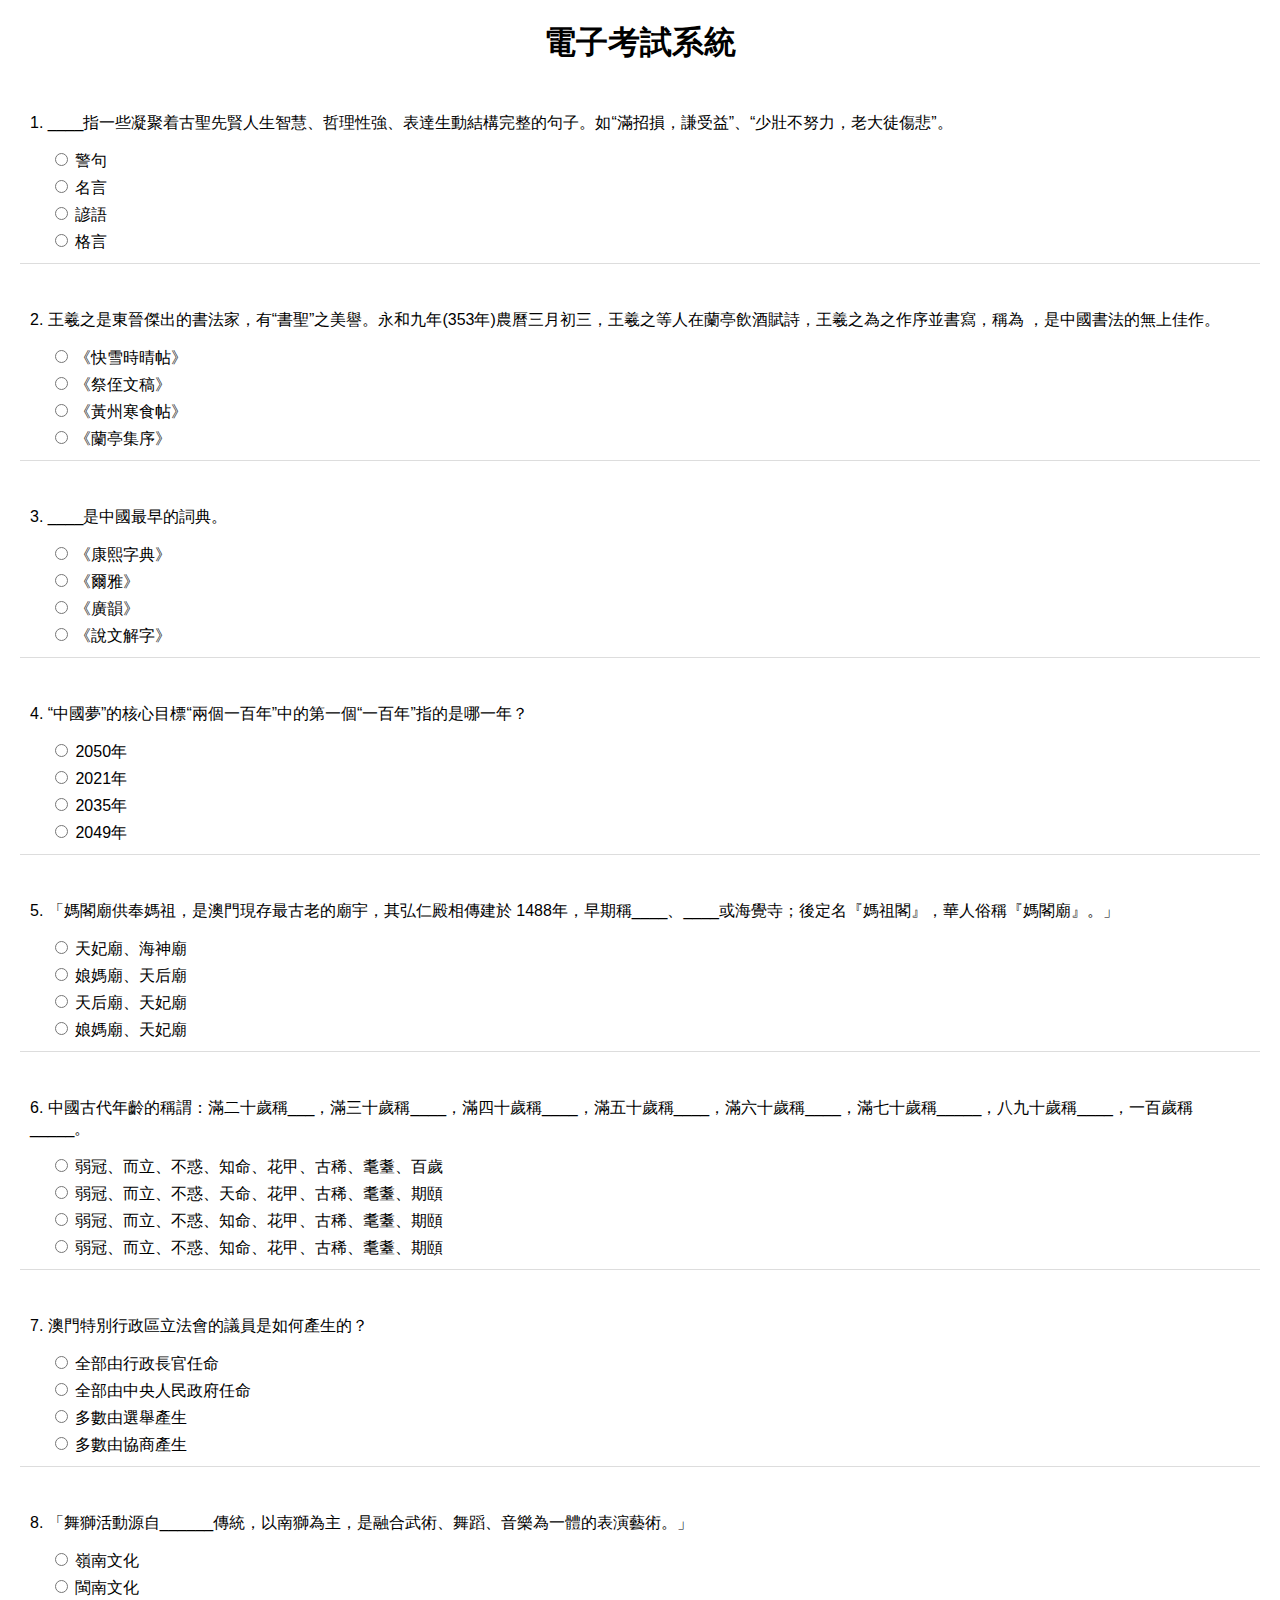
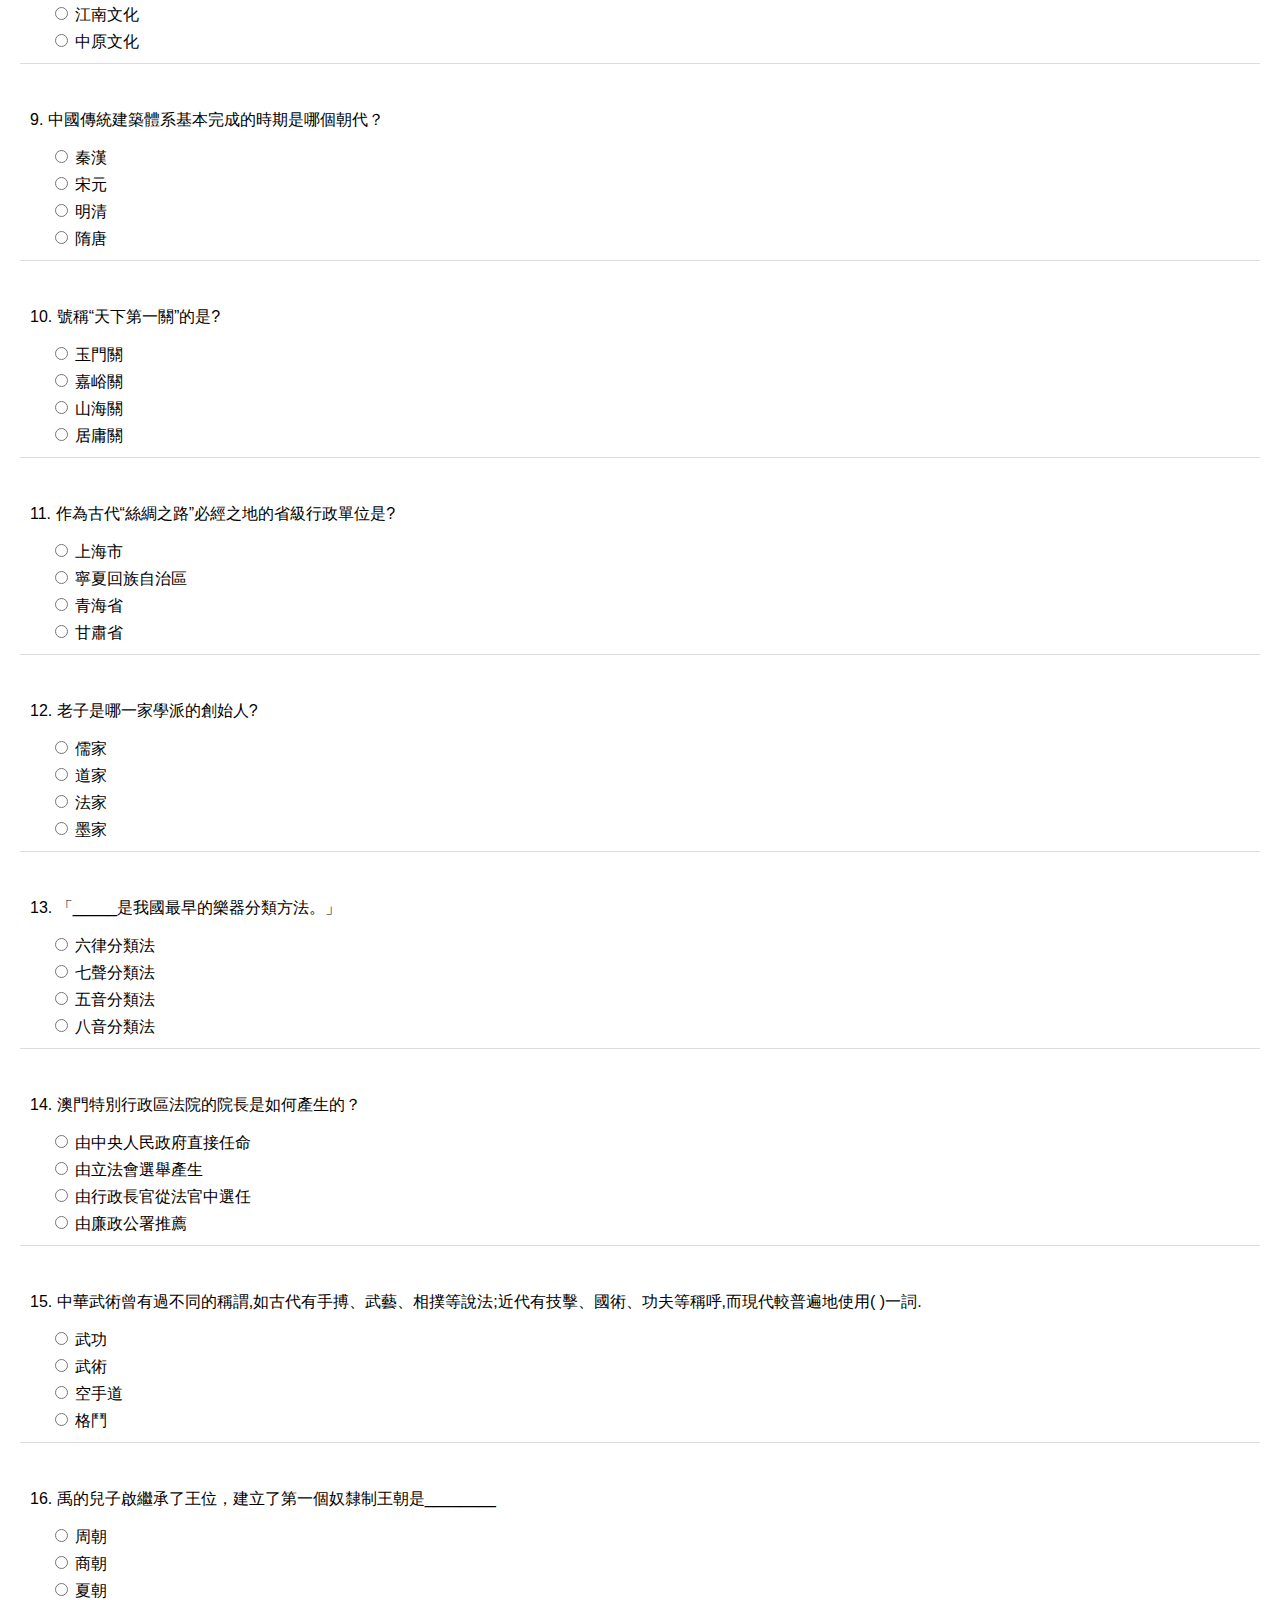
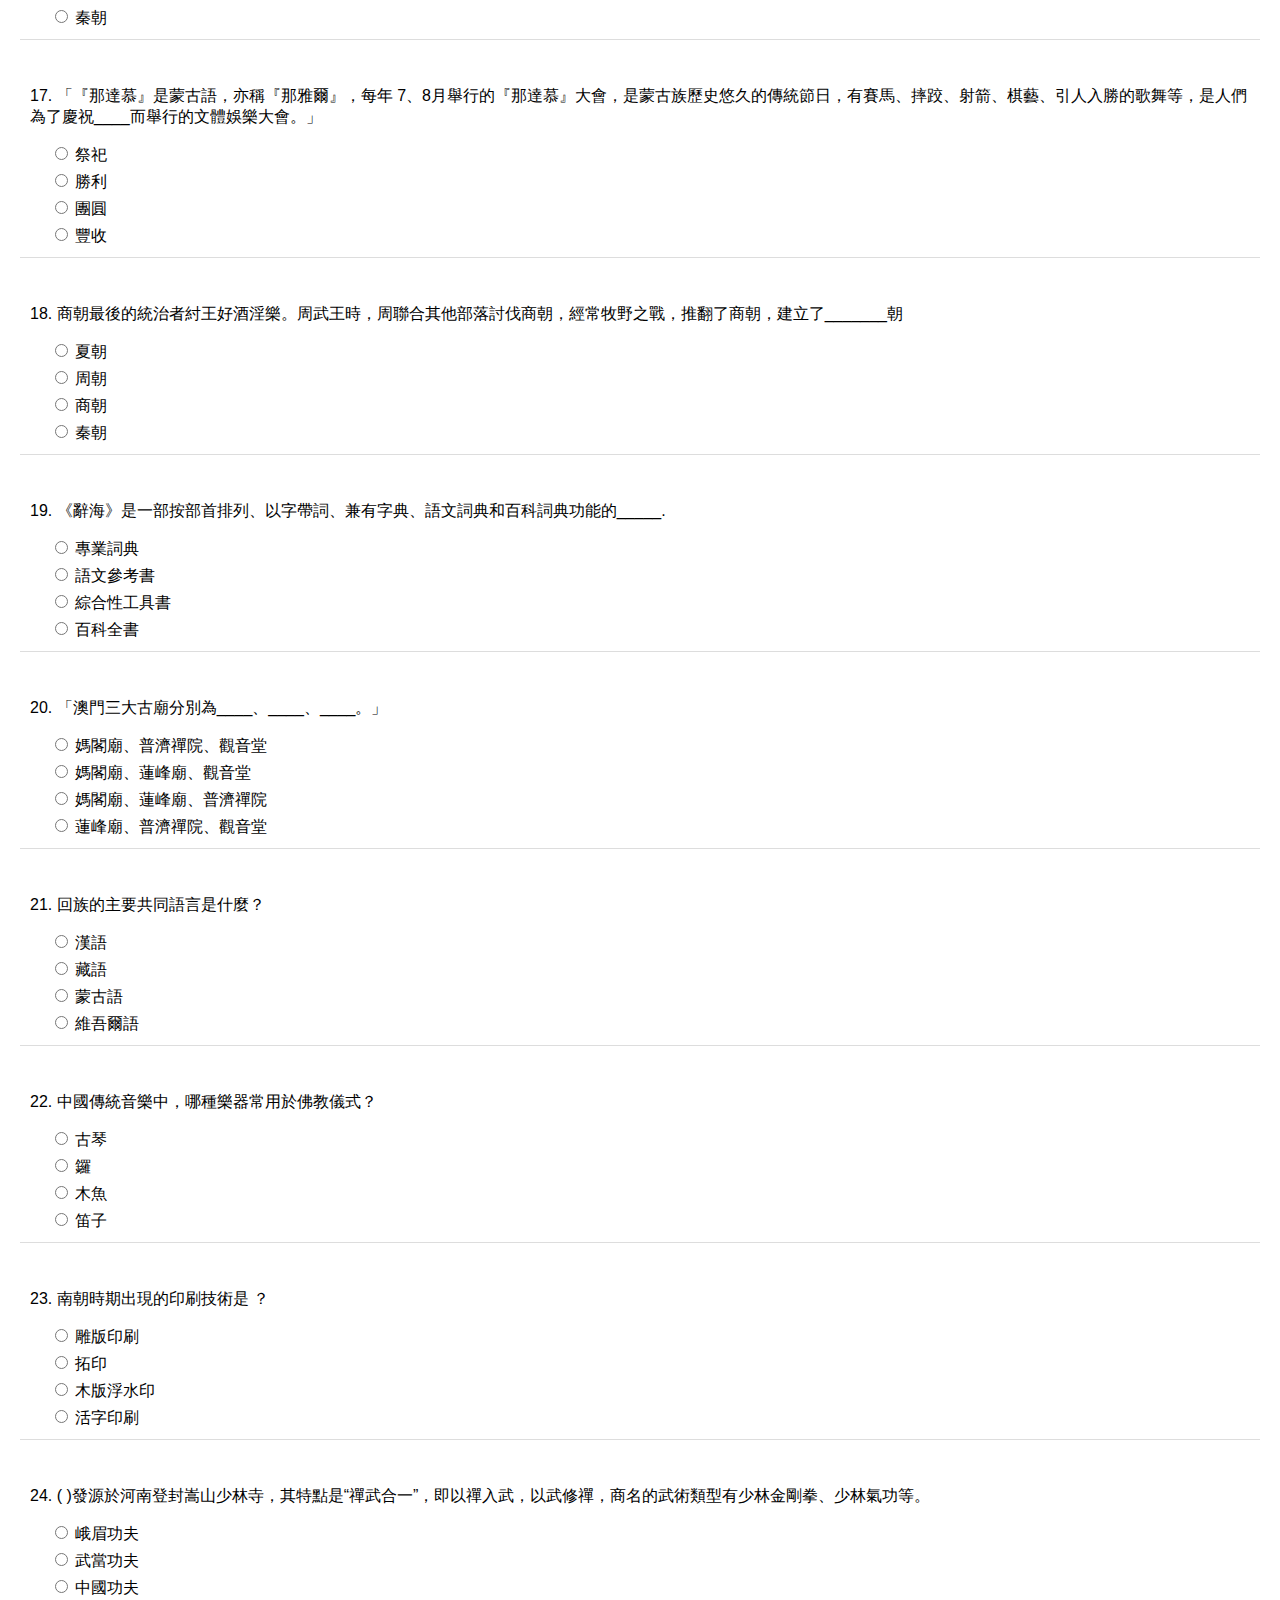
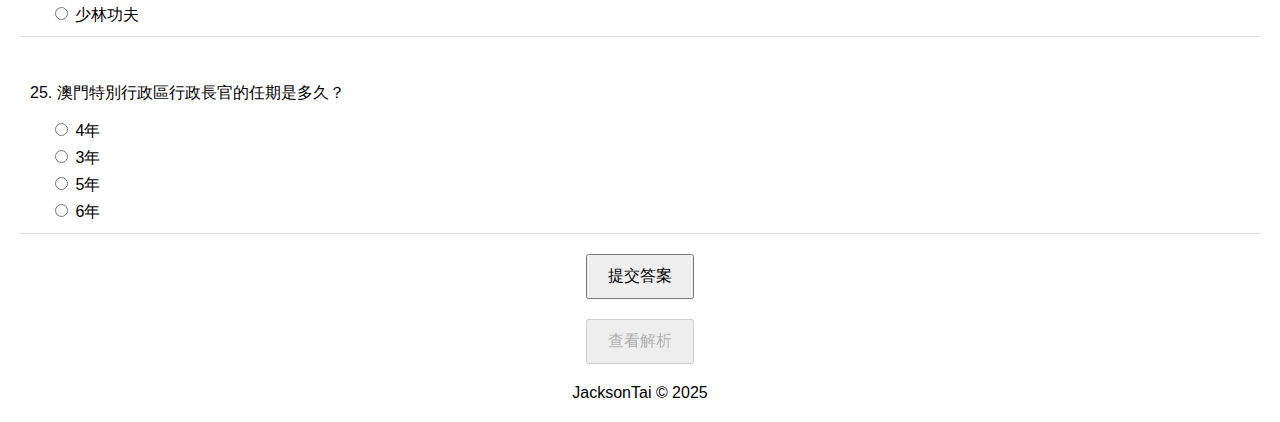
==== Chinese-1.html @ aa001b13 "Create Chinese-1.html" ====
<!DOCTYPE html>
<html lang="zh">
<head>
  <meta charset="UTF-8">
  <title>電子考試系統v1.0</title>
  <style>
    body {
      font-family: Arial, sans-serif;
      margin: 20px;
    }
    h1 {
      text-align: center;
    }
    .question {
      margin-bottom: 20px;
      padding: 10px;
      border-bottom: 1px solid #ddd;
    }
    .option {
      margin-left: 20px;
      display: block;
      margin-top: 5px;
      cursor: pointer;
    }
    .option.disabled {
      cursor: default;
      opacity: 0.6;
    }
    .correct {
      background-color: lightgreen;
    }
    .incorrect {
      background-color: salmon;
    }
    .icon {
      font-weight: bold;
      margin-right: 5px;
    }
    #submit-btn, #analysis-btn {
      display: block;
      margin: 20px auto;
      padding: 10px 20px;
      font-size: 16px;
    }
    #result {
      text-align: center;
      font-size: 20px;
      color: green;
    }
  </style>
</head>
<body>
  <h1>電子考試系統</h1>
  <div id="exam-container"></div>
  <button id="submit-btn">提交答案</button>
  <button id="analysis-btn" disabled>查看解析</button>
  <div id="result"></div>

  <script>
    // 100道选择题题库，题干中含有原序号
    let questions = [
      {
        "question": "1.____指一些凝聚着古聖先賢人生智慧、哲理性強、表達生動結構完整的句子。如“滿招損，謙受益”、“少壯不努力，老大徒傷悲”。",
        "options": [
          { "text": "諺語", "correct": false },
          { "text": "格言", "correct": true },
          { "text": "名言", "correct": false },
          { "text": "警句", "correct": false }
        ]
      },
      {
        "question": "2.____是中國最早的詞典。",
        "options": [
          { "text": "《說文解字》", "correct": false },
          { "text": "《爾雅》", "correct": true },
          { "text": "《廣韻》", "correct": false },
          { "text": "《康熙字典》", "correct": false }
        ]
      },
      {
        "question": "3.《辭海》是一部按部首排列、以字帶詞、兼有字典、語文詞典和百科詞典功能的_____.",
        "options": [
          { "text": "綜合性工具書", "correct": true },
          { "text": "專業詞典", "correct": false },
          { "text": "百科全書", "correct": false },
          { "text": "語文參考書", "correct": false }
        ]
      },
      {
        "question": "4.為了普及教育的需要，中國政府於 1956年公佈了《漢字簡化方案》，對漢字進行了較大規模的簡化工作，被簡化了的字稱“_____”，其原有的字體或異體字則統一稱為“____”。",
        "options": [
          { "text": "簡體字、異體字", "correct": false },
          { "text": "新字形、舊字形", "correct": false },
          { "text": "簡化字、繁體字", "correct": true },
          { "text": "常用字、罕用字", "correct": false }
        ]
      },
      {
        "question": "5._____是指用上一句結尾的詞語作下一句的開頭，使前後的句子頭尾蟬聯。",
        "options": [
          { "text": "回環", "correct": false },
          { "text": "反復", "correct": false },
          { "text": "排比", "correct": false },
          { "text": "頂真", "correct": true }
        ]
      },
      {
        "question": "6.______指婚姻進行中的六個禮儀法度，分別是納彩、問名、納吉、納徵、請期、親迎。",
        "options": [
          { "text": "六禮", "correct": true },
          { "text": "三書", "correct": false },
          { "text": "九儀", "correct": false },
          { "text": "五儀", "correct": false }
        ]
      },
      {
        "question": "7.中國古代年齡的稱謂：滿二十歲稱___，滿三十歲稱____，滿四十歲稱____，滿五十歲稱____，滿六十歲稱____，滿七十歲稱_____，八九十歲稱____，一百歲稱_____。",
        "options": [
          { "text": "弱冠、而立、不惑、知命、花甲、古稀、耄耋、期頤", "correct": false },
          { "text": "弱冠、而立、不惑、知命、花甲、古稀、耄耋、期頤", "correct": true },
          { "text": "弱冠、而立、不惑、天命、花甲、古稀、耄耋、期頤", "correct": false },
          { "text": "弱冠、而立、不惑、知命、花甲、古稀、耄耋、百歲", "correct": false }
        ]
      },
      {
        "question": "8.「在中國曆法中，十天干為甲、乙、丙、丁、___、___、庚、辛、壬、癸；十二地支為子、丑、寅、卯、辰、巳、___、___、申、酉、戌、亥。」",
        "options": [
          { "text": "戊、午; 己、未", "correct": false },
          { "text": "戊、己; 午、未", "correct": true },
          { "text": "午、己; 未、戊", "correct": false },
          { "text": "己、午; 戊、未", "correct": false }
        ]
      },
      {
        "question": "9.「農曆七月初七日是七夕，又稱____、____，相傳與民間流傳的牛郎與織女故事有關，成為一個象徵愛情的節日。」",
        "options": [
          { "text": "乞巧節、女兒節", "correct": true },
          { "text": "情人節、乞巧節", "correct": false },
          { "text": "女兒節、情人節", "correct": false },
          { "text": "乞巧節、七夕節", "correct": false }
        ]
      },
      {
        "question": "10.「中國傳統文化涉及___、___、___三家，三家的學術內涵構成了中華民族 5000年的文化歷史。」",
        "options": [
          { "text": "儒、法、墨", "correct": false },
          { "text": "儒、道、佛", "correct": true },
          { "text": "道、法、佛", "correct": false },
          { "text": "儒、道、墨", "correct": false }
        ]
      },
      {
        "question": "11.「『那達慕』是蒙古語，亦稱『那雅爾』，每年 7、8月舉行的『那達慕』大會，是蒙古族歷史悠久的傳統節日，有賽馬、摔跤、射箭、棋藝、引人入勝的歌舞等，是人們為了慶祝____而舉行的文體娛樂大會。」",
        "options": [
          { "text": "豐收", "correct": true },
          { "text": "勝利", "correct": false },
          { "text": "團圓", "correct": false },
          { "text": "祭祀", "correct": false }
        ]
      },
      {
        "question": "12.「___是中國藏書文化的代表建築物，由明朝兵部右侍郎范欽主持建造，已有 400多年 的歷史。其為中國現存最早的私家藏書樓，也是亞洲現有最古老的圖書館和世界最早的三大家族圖書館之一。」",
        "options": [
          { "text": "文淵閣", "correct": false },
          { "text": "天一閣", "correct": true },
          { "text": "文津閣", "correct": false },
          { "text": "文瀾閣", "correct": false }
        ]
      },
      {
        "question": "13.「_____是我國最早的樂器分類方法。」",
        "options": [
          { "text": "五音分類法", "correct": false },
          { "text": "六律分類法", "correct": false },
          { "text": "七聲分類法", "correct": false },
          { "text": "八音分類法", "correct": true }
        ]
      },
      {
        "question": "14.「_______主要是指在澳門出生、具有葡萄牙血統的群體，包括居住在澳門的葡萄牙人的後裔，以及葡萄牙人與其他種族結合在澳門所生的混血後代。」",
        "options": [
          { "text": "土生葡人", "correct": true },
          { "text": "澳門葡裔", "correct": false },
          { "text": "混血葡人", "correct": false },
          { "text": "澳門土生", "correct": false }
        ]
      },
      {
        "question": "15.澳門文化在格局上形成了多元文化並存的結構特徵，_____文化和_____文化是薈萃於澳門的東西方文化的代表。",
        "options": [
          { "text": "中華文化、英國文化", "correct": false },
          { "text": "中華文化、西班牙文化", "correct": false },
          { "text": "中華文化、葡萄牙文化", "correct": true },
          { "text": "中華文化、荷蘭文化", "correct": false }
        ]
      },
      {
        "question": "16.梁彥明 1909年來澳創辦崇實學校，其後更創立了澳門中華教育會。抗戰以來，他先後參與組織成立澳門各界救災會、濟難會等，全力支援抗日救亡運動。日本勸降不從被槍擊，被國民政府譽為________。",
        "options": [
          { "text": "澳門抗戰英雄", "correct": false },
          { "text": "澳門教育先驅", "correct": false },
          { "text": "澳門救亡領袖", "correct": false },
          { "text": "澳門華僑殉難之第一人", "correct": true }
        ]
      },
      {
        "question": "17.「抗戰期間，澳門_____曾多次派遣救護隊準備充足的藥物和醫療器具，前往戰區救護傷兵及難民，開展救護服務，投身抗戰救亡。」",
        "options": [
          { "text": "仁伯爵醫院", "correct": false },
          { "text": "澳門紅十字會", "correct": false },
          { "text": "鏡湖醫院", "correct": true },
          { "text": "澳門衛生局", "correct": false }
        ]
      },
      {
        "question": "18.「澳門歷史城區主要分佈在緊密相連的____區、____區及____區這三個澳門最早的堂區內。」",
        "options": [
          { "text": "望德堂區、花地瑪堂區、嘉模堂區", "correct": false },
          { "text": "花王堂區、望德堂區、嘉模堂區", "correct": false },
          { "text": "大堂區、風順堂區、望德堂區", "correct": false },
          { "text": "花王堂區、大堂區、風順堂區", "correct": true }
        ]
      },
      {
        "question": "19.「鄭家大屋是中國近代著名思想家______的故居，由其父親鄭文瑞籌建，是澳門現存建築面積最大的古民居建築群。」",
        "options": [
          { "text": "梁啟超", "correct": false },
          { "text": "康有為", "correct": false },
          { "text": "鄭觀應", "correct": true },
          { "text": "孫中山", "correct": false }
        ]
      },
      {
        "question": "20.「媽閣廟供奉媽祖，是澳門現存最古老的廟宇，其弘仁殿相傳建於 1488年，早期稱____、____或海覺寺；後定名『媽祖閣』，華人俗稱『媽閣廟』。」",
        "options": [
          { "text": "娘媽廟、天妃廟", "correct": true },
          { "text": "天后廟、天妃廟", "correct": false },
          { "text": "娘媽廟、天后廟", "correct": false },
          { "text": "天妃廟、海神廟", "correct": false }
        ]
      },
      {
        "question": "21.「____是澳門歷史悠久的慈善機構，於 16世紀由澳門首任主教賈耐勞創立。」",
        "options": [
          { "text": "鏡湖醫院", "correct": false },
          { "text": "同善堂", "correct": false },
          { "text": "澳門紅十字會", "correct": false },
          { "text": "仁慈堂", "correct": true }
        ]
      },
      {
        "question": "22.「澳門三大古廟分別為____、____、____。」",
        "options": [
          { "text": "媽閣廟、蓮峰廟、觀音堂", "correct": false },
          { "text": "媽閣廟、普濟禪院、觀音堂", "correct": false },
          { "text": "蓮峰廟、普濟禪院、觀音堂", "correct": false },
          { "text": "媽閣廟、蓮峰廟、普濟禪院", "correct": true }
        ]
      },
      {
        "question": "23.「舞獅活動源自______傳統，以南獅為主，是融合武術、舞蹈、音樂為一體的表演藝術。」",
        "options": [
          { "text": "中原文化", "correct": false },
          { "text": "閩南文化", "correct": false },
          { "text": "嶺南文化", "correct": true },
          { "text": "江南文化", "correct": false }
        ]
      },
      {
        "question": "24.「佛誕節是紀念佛祖釋迦牟尼誕辰的節日，為每年的農曆____，各區佛寺廟宇多會在節慶當天舉辦誦經法會、浴佛祈福儀式和佛法講座等活動。」",
        "options": [
          { "text": "三月初三", "correct": false },
          { "text": "五月初五", "correct": false },
          { "text": "六月初六", "correct": false },
          { "text": "四月初八", "correct": true }
        ]
      },
      {
        "question": "25.「澳門與香港分處珠江口東西兩側，互成犄角之勢，與廣州合稱『____』，都是珠江三角洲的龍頭城市，水陸交通便利。」",
        "options": [
          { "text": "粵港澳", "correct": false },
          { "text": "省港澳", "correct": true },
          { "text": "珠三角", "correct": false },
          { "text": "大灣區", "correct": false }
        ]
      },
      {
        "question": "26.「《七子之歌．澳門》是新月派詩人_____於 1925年發表的組詩《七子之歌》的第一首，充滿了對熱愛祖國、熱盼祖國統一的情感。」",
        "options": [
          { "text": "徐志摩", "correct": false },
          { "text": "聞一多", "correct": true },
          { "text": "郭沫若", "correct": false },
          { "text": "胡適", "correct": false }
        ]
      },
      {
        "question": "27.中華人民共和國的一切權力屬於誰？",
        "options": [
          { "text": "中國共產黨", "correct": false },
          { "text": "全國人民代表大會", "correct": false },
          { "text": "人民", "correct": true },
          { "text": "國家主席", "correct": false }
        ]
      },
      {
        "question": "28.中華人民共和國的國家機構實行什麼原則？",
        "options": [
          { "text": "分權制衡", "correct": false },
          { "text": "民主集中制", "correct": true },
          { "text": "聯邦制", "correct": false },
          { "text": "君主立憲制", "correct": false }
        ]
      },
      {
        "question": "29.中華人民共和國國務院是什麼性質的機關？",
        "options": [
          { "text": "最高國家權力機關", "correct": false },
          { "text": "最高國家行政機關", "correct": true },
          { "text": "最高國家監察機關", "correct": false },
          { "text": "最高國家司法機關", "correct": false }
        ]
      },
      {
        "question": "30.回族的主要共同語言是什麼？",
        "options": [
          { "text": "藏語", "correct": false },
          { "text": "維吾爾語", "correct": false },
          { "text": "漢語", "correct": true },
          { "text": "蒙古語", "correct": false }
        ]
      },
      {
        "question": "31.中華人民共和國在哪一年恢復了在聯合國的一切合法權利？",
        "options": [
          { "text": "1971年", "correct": true },
          { "text": "1975年", "correct": false },
          { "text": "1980年", "correct": false },
          { "text": "1965年", "correct": false }
        ]
      },
      {
        "question": "32.“中國夢”的核心目標“兩個一百年”中的第一個“一百年”指的是哪一年？",
        "options": [
          { "text": "2021年", "correct": true },
          { "text": "2049年", "correct": false },
          { "text": "2050年", "correct": false },
          { "text": "2035年", "correct": false }
        ]
      },
      {
        "question": "33.澳門特別行政區的陸地面積約為多少平方公里？",
        "options": [
          { "text": "25平方公里", "correct": false },
          { "text": "33平方公里", "correct": true },
          { "text": "50平方公里", "correct": false },
          { "text": "85平方公里", "correct": false }
        ]
      },
      {
        "question": "34.澳門特別行政區的防務由哪個機構負責管理？",
        "options": [
          { "text": "澳門特別行政區政府", "correct": false },
          { "text": "全國人民代表大會", "correct": false },
          { "text": "中央人民政府", "correct": true },
          { "text": "澳門特別行政區法院", "correct": false }
        ]
      },
      {
        "question": "35.港珠澳大橋的總長度約為多少公里？",
        "options": [
          { "text": "45公里", "correct": false },
          { "text": "50公里", "correct": false },
          { "text": "55公里", "correct": true },
          { "text": "60公里", "correct": false }
        ]
      },
      {
        "question": "36.1979年，北京發表了哪份檔，宣告了中央政府以\"和平統一、一國兩制\"解決台灣問題？",
        "options": [
          { "text": "《告台灣同胞書》", "correct": true },
          { "text": "《九二共識》", "correct": false },
          { "text": "《大三通協議》", "correct": false },
          { "text": "《小三通協議》", "correct": false }
        ]
      },
      {
        "question": "37.根據《粵港澳大灣區發展規劃綱要》，粵港澳大灣區由哪些地區組成？",
        "options": [
          { "text": "香港、澳門、廣州、深圳、珠海", "correct": false },
          { "text": "香港、澳門、廣州、深圳、珠海、佛山、中山、東莞、肇慶、江門、惠州", "correct": true },
          { "text": "香港、澳門、廣州、深圳、珠海、佛山、中山", "correct": false },
          { "text": "香港、澳門、廣州、深圳、珠海、佛山、中山、東莞", "correct": false }
        ]
      },
      {
        "question": "38.中華人民共和國的通用語言文字是什麼？",
        "options": [
          { "text": "普通話和繁體字", "correct": false },
          { "text": "普通話和規範漢字", "correct": true },
          { "text": "方言和簡體字", "correct": false },
          { "text": "文言文和白話文", "correct": false }
        ]
      },
      {
        "question": "39.澳門特別行政區立法會的議員是如何產生的？",
        "options": [
          { "text": "全部由行政長官任命", "correct": false },
          { "text": "多數由選舉產生", "correct": true },
          { "text": "全部由中央人民政府任命", "correct": false },
          { "text": "多數由協商產生", "correct": false }
        ]
      },
      {
        "question": "40.澳門特別行政區法院的院長是如何產生的？",
        "options": [
          { "text": "由立法會選舉產生", "correct": false },
          { "text": "由行政長官從法官中選任", "correct": true },
          { "text": "由中央人民政府直接任命", "correct": false },
          { "text": "由廉政公署推薦", "correct": false }
        ]
      },
      {
        "question": "41.漢語是中國各民族的族際語言，也是聯合國的正式語言和工作語言之一。目前，漢語是世界上使用人數最多的語言。請問現代漢語的狹義定義是什麼？",
        "options": [
          { "text": "包括普通話和方言", "correct": false },
          { "text": "僅指普通話", "correct": true },
          { "text": "僅指方言", "correct": false },
          { "text": "指古代漢語", "correct": false }
        ]
      },
      {
        "question": "42.現代漢語方言主要包括哪七種？",
        "options": [
          { "text": "北方方言、吳方言、湘方言、贛方言、客家方言、閩方言和粵方言", "correct": true },
          { "text": "北方方言、川方言、湘方言、贛方言、客家方言、閩方言和粵方言", "correct": false },
          { "text": "北方方言、吳方言、湘方言、贛方言、客家方言、閩方言和台語", "correct": false },
          { "text": "北方方言、吳方言、湘方言、贛方言、客家方言、閩方言和潮州話", "correct": false }
        ]
      },
      {
        "question": "43.漢字的歷史大約有多久？",
        "options": [
          { "text": "3000年", "correct": false },
          { "text": "4000年", "correct": false },
          { "text": "5000年", "correct": false },
          { "text": "6000年", "correct": true }
        ]
      },
      {
        "question": "44.漢字的三要素是什麼？",
        "options": [
          { "text": "形、音、義", "correct": true },
          { "text": "形、聲、義", "correct": false },
          { "text": "形、音、意", "correct": false },
          { "text": "形、聲、意", "correct": false }
        ]
      },
      {
        "question": "45.下列哪種字體是漢字從古至今的書寫體式之一？",
        "options": [
          { "text": "甲骨文", "correct": false },
          { "text": "篆書", "correct": false },
          { "text": "楷書", "correct": false },
          { "text": "以上皆是", "correct": true }
        ]
      },
      {
        "question": "46.下列哪個字是獨體字？",
        "options": [
          { "text": "澳", "correct": false },
          { "text": "港", "correct": false },
          { "text": "日", "correct": true },
          { "text": "胡", "correct": false }
        ]
      },
      {
        "question": "47.《說文解字》是由誰編著的？",
        "options": [
          { "text": "許慎", "correct": true },
          { "text": "孔子", "correct": false },
          { "text": "司馬遷", "correct": false },
          { "text": "李白", "correct": false }
        ]
      },
      {
        "question": "48.澳門特別行政區行政長官的任期是多久？",
        "options": [
          { "text": "3年", "correct": false },
          { "text": "4年", "correct": false },
          { "text": "5年", "correct": true },
          { "text": "6年", "correct": false }
        ]
      },
      {
        "question": "49.澳門特別行政區行政長官的任命是由誰決定的？",
        "options": [
          { "text": "澳門立法會", "correct": false },
          { "text": "澳門特別行政區政府", "correct": false },
          { "text": "中央人民政府", "correct": true },
          { "text": "澳門法院", "correct": false }
        ]
      },
      {
        "question": "50.中國哪個省份擁有最多的少數民族？",
        "options": [
          { "text": "廣東省", "correct": false },
          { "text": "四川省", "correct": false },
          { "text": "雲南省", "correct": true },
          { "text": "廣西壯族自治區", "correct": false }
        ]
      },
      {
        "question": "51._______不僅會人工取火，而且製造出了中國縫製工藝史上的第一枚骨針，骨針約同火柴棍般粗細，長 82毫米。",
        "options": [
          { "text": "元謀人", "correct": false },
          { "text": "北京人", "correct": false },
          { "text": "丁村人", "correct": false },
          { "text": "山頂洞人", "correct": true }
        ]
      },
      {
        "question": "52.禹的兒子啟繼承了王位，建立了第一個奴隸制王朝是________",
        "options": [
          { "text": "夏朝", "correct": true },
          { "text": "秦朝", "correct": false },
          { "text": "周朝", "correct": false },
          { "text": "商朝", "correct": false }
        ]
      },
      {
        "question": "53.商朝最後的統治者紂王好酒淫樂。周武王時，周聯合其他部落討伐商朝，經常牧野之戰，推翻了商朝，建立了_______朝",
        "options": [
          { "text": "夏朝", "correct": false },
          { "text": "秦朝", "correct": false },
          { "text": "周朝", "correct": true },
          { "text": "商朝", "correct": false }
        ]
      },
      {
        "question": "54.商代的________是刻在龜甲獸骨上的一種古代文字，已經是相當成熟的文字了。",
        "options": [
          { "text": "銘文", "correct": false },
          { "text": "甲骨文", "correct": true },
          { "text": "拉丁文", "correct": false },
          { "text": "象形文字", "correct": false }
        ]
      },
      {
        "question": "55.老子是哪一家學派的創始人?",
        "options": [
          { "text": "道家", "correct": true },
          { "text": "儒家", "correct": false },
          { "text": "法家", "correct": false },
          { "text": "墨家", "correct": false }
        ]
      },
      {
        "question": "56.孔子是一位大思想家、大教育家，是哪一家學派的創始人。",
        "options": [
          { "text": "道家", "correct": false },
          { "text": "儒家", "correct": true },
          { "text": "法家", "correct": false },
          { "text": "墨家", "correct": false }
        ]
      },
      {
        "question": "57.秦滅六國後，嬴政稱“皇帝”，意即什麼?",
        "options": [
          { "text": "天上人間, 唯我獨尊", "correct": false },
          { "text": "德過三皇，功高五帝", "correct": true },
          { "text": "天地人和, 為我讚歌", "correct": false },
          { "text": "與天同壽, 日月雙輝", "correct": false }
        ]
      },
      {
        "question": "58.秦統一後，規定_____為統一字體，通行全國",
        "options": [
          { "text": "金文", "correct": false },
          { "text": "甲骨文", "correct": false },
          { "text": "小篆", "correct": true },
          { "text": "楷書", "correct": false }
        ]
      },
      {
        "question": "59.公元前 209年，陳勝、吳廣領導了一次聲勢浩大的農民起義；公元前 206年，秦朝被______領導的武裝力量推翻了",
        "options": [
          { "text": "項羽", "correct": false },
          { "text": "劉邦", "correct": true },
          { "text": "陳勝", "correct": false },
          { "text": "趙高", "correct": false }
        ]
      },
      {
        "question": "60.大運河以______為中心，南至餘杭，北達涿郡，全長 2000多公里，沿河修了堤道，栽種了柳樹。",
        "options": [
          { "text": "洛陽", "correct": true },
          { "text": "長安", "correct": false },
          { "text": "北京", "correct": false },
          { "text": "杭州", "correct": false }
        ]
      },
      {
        "question": "61.唐玄宗李隆基開元年間，是中國古代歷史上最為繁盛的時期，號稱“__________”。",
        "options": [
          { "text": "開元盛世", "correct": true },
          { "text": "貞觀之治", "correct": false },
          { "text": "康乾盛世", "correct": false },
          { "text": "文景之治", "correct": false }
        ]
      },
      {
        "question": "62.宋太祖為了鞏固統治，採納宰相趙普的建議，加強中央集權。他設酒宴，解除了石守信等人的兵權。這就是歷史上有名的“__________”。",
        "options": [
          { "text": "杯酒釋兵權", "correct": true },
          { "text": "鴻門宴", "correct": false },
          { "text": "東事發窗", "correct": false },
          { "text": "擊鼓退金兵", "correct": false }
        ]
      },
      {
        "question": "63.司馬光是北宋著名歷史學家，他用了 19 年的時間編寫的《_______》，是一部著名編年體通史，敘述了從戰國到五代 1300多年的歷史。",
        "options": [
          { "text": "史記", "correct": false },
          { "text": "春秋", "correct": false },
          { "text": "左傳", "correct": false },
          { "text": "資治通鑒", "correct": true }
        ]
      },
      {
        "question": "64.1368年，朱元璋率領農民起義，推翻元朝政權，建立了_______.",
        "options": [
          { "text": "唐朝", "correct": false },
          { "text": "元朝", "correct": false },
          { "text": "明朝", "correct": true },
          { "text": "清朝", "correct": false }
        ]
      },
      {
        "question": "65.明朝永樂年間，明成祖選派解縉等 3000 人編輯《_______》，共 110095冊，輯入各類 圖書七八千種，是中國規模最大的一部類書。",
        "options": [
          { "text": "農政全書", "correct": false },
          { "text": "天工開物", "correct": false },
          { "text": "四庫全書", "correct": false },
          { "text": "永樂大典", "correct": true }
        ]
      },
      {
        "question": "66.1661年，_______率領軍隊驅逐佔據臺灣的荷蘭軍隊，收復了臺灣。",
        "options": [
          { "text": "鄭成功", "correct": true },
          { "text": "鄭克爽", "correct": false },
          { "text": "張士誠", "correct": false },
          { "text": "李自成", "correct": false }
        ]
      },
      {
        "question": "67.中國領土東西跨經度 60多度, 共橫跨多少個時區?",
        "options": [
          { "text": "3個", "correct": false },
          { "text": "4個", "correct": false },
          { "text": "5個", "correct": true },
          { "text": "6個", "correct": false }
        ]
      },
      {
        "question": "68.以下哪個經濟特區不是位於廣東省內的?",
        "options": [
          { "text": "深圳", "correct": false },
          { "text": "珠海", "correct": false },
          { "text": "汕頭", "correct": false },
          { "text": "廈門", "correct": true }
        ]
      },
      {
        "question": "69.以下哪個省是中國著名的“汽車城”?",
        "options": [
          { "text": "黑龍江省", "correct": false },
          { "text": "遼寧省", "correct": false },
          { "text": "吉林省", "correct": true },
          { "text": "台灣省", "correct": false }
        ]
      },
      {
        "question": "70.秦是以下哪個省的簡稱?",
        "options": [
          { "text": "山西省", "correct": false },
          { "text": "陝西省", "correct": true },
          { "text": "河南省", "correct": false },
          { "text": "山東省", "correct": false }
        ]
      },
      {
        "question": "71.作為古代“絲綢之路”必經之地的省級行政單位是?",
        "options": [
          { "text": "甘肅省", "correct": true },
          { "text": "寧夏回族自治區", "correct": false },
          { "text": "青海省", "correct": false },
          { "text": "上海市", "correct": false }
        ]
      },
      {
        "question": "72.以下哪個城市位於長江入海處?",
        "options": [
          { "text": "廣州市", "correct": false },
          { "text": "天津市", "correct": false },
          { "text": "上海市", "correct": true },
          { "text": "南京市", "correct": false }
        ]
      },
      {
        "question": "73.擁有“山城”之稱的城市是?",
        "options": [
          { "text": "成都市", "correct": false },
          { "text": "昆明市", "correct": false },
          { "text": "拉薩市", "correct": false },
          { "text": "重慶市", "correct": true }
        ]
      },
      {
        "question": "74.以下哪個是中國面積最大的湖泊?",
        "options": [
          { "text": "鄱陽湖", "correct": false },
          { "text": "青海湖", "correct": true },
          { "text": "洞庭湖", "correct": false },
          { "text": "巢湖", "correct": false }
        ]
      },
      {
        "question": "75.號稱“天下第一關”的是?",
        "options": [
          { "text": "嘉峪關", "correct": false },
          { "text": "玉門關", "correct": false },
          { "text": "山海關", "correct": true },
          { "text": "居庸關", "correct": false }
        ]
      },
      {
        "question": "76.中國的雨極位於以下哪個省內?",
        "options": [
          { "text": "廣東省", "correct": false },
          { "text": "台灣省", "correct": true },
          { "text": "福建省", "correct": false },
          { "text": "海南省", "correct": false }
        ]
      },
      {
        "question": "77.以下哪個不是東北三寶?",
        "options": [
          { "text": "人蔘", "correct": false },
          { "text": "貂皮", "correct": false },
          { "text": "廘茸", "correct": false },
          { "text": "花膠", "correct": true }
        ]
      },
      {
        "question": "78.世界上海拔最高的高原是指以下哪個高原?",
        "options": [
          { "text": "巴西高原", "correct": false },
          { "text": "伊朗高原", "correct": false },
          { "text": "青藏高原", "correct": true },
          { "text": "帕米爾高原", "correct": false }
        ]
      },
      {
        "question": "79.以下哪個是新中國成立後首個勘探、開採的大型油田?",
        "options": [
          { "text": "大慶油田", "correct": true },
          { "text": "勝利油田", "correct": false },
          { "text": "長慶油田", "correct": false },
          { "text": "塔里木油田", "correct": false }
        ]
      },
      {
        "question": "80.以下哪個不是中國的三大石窟?",
        "options": [
          { "text": "龍門石窟", "correct": false },
          { "text": "雲岡石窟", "correct": false },
          { "text": "莫高窟", "correct": false },
          { "text": "吳哥窟", "correct": true }
        ]
      },
      {
        "question": "81.五嶽之首是指以下哪座山?",
        "options": [
          { "text": "華山", "correct": false },
          { "text": "嵩山", "correct": false },
          { "text": "泰山", "correct": true },
          { "text": "恆山", "correct": false }
        ]
      },
      {
        "question": "82.以下哪個是中國的內海?",
        "options": [
          { "text": "渤海", "correct": true },
          { "text": "黃海", "correct": false },
          { "text": "東海", "correct": false },
          { "text": "南海", "correct": false }
        ]
      },
      {
        "question": "83.考古學者在距約 2.8萬年前的山西峙峪遺址中,發現了(    ).這是目前我國射箭的最早源頭.",
        "options": [
          { "text": "石箭鏃", "correct": true },
          { "text": "火箭鏃", "correct": false },
          { "text": "水箭鏃", "correct": false },
          { "text": "金箭鏃", "correct": false }
        ]
      },
      {
        "question": "84.夏商周時期,在軍事訓練中,逐漸形成了一種”(    )”,它既有舞蹈的節奏感,又有實戰演習的性質.",
        "options": [
          { "text": "舞步", "correct": false },
          { "text": "武術", "correct": false },
          { "text": "武功", "correct": false },
          { "text": "武舞", "correct": true }
        ]
      },
      {
        "question": "85.中華武術曾有過不同的稱謂,如古代有手搏、武藝、相撲等說法;近代有技擊、國術、功夫等稱呼,而現代較普遍地使用(    )一詞.",
        "options": [
          { "text": "格鬥", "correct": false },
          { "text": "空手道", "correct": false },
          { "text": "武功", "correct": false },
          { "text": "武術", "correct": true }
        ]
      },
      {
        "question": "86.中華人民共和國(    )（簡稱全運會）於 1959年在北京舉行。有各省、市、自治區、中國人民解放軍等萬餘人參賽。",
        "options": [
          { "text": "第一屆全國運動會", "correct": true },
          { "text": "第二屆全國運動會", "correct": false },
          { "text": "第三屆全國運動會", "correct": false },
          { "text": "第四屆全國運動會", "correct": false }
        ]
      },
      {
        "question": "87.1993年，中國上海舉辦了首屆(    )簡稱東亞運。中國取得 102枚金牌成績，穩居第一名。",
        "options": [
          { "text": "東南亞運動會", "correct": false },
          { "text": "奧運會", "correct": false },
          { "text": "東亞運動會", "correct": true },
          { "text": "亞運會", "correct": false }
        ]
      },
      {
        "question": "88.(    )發源於河南登封嵩山少林寺，其特點是“禪武合一”，即以禪入武，以武修禪，商名的武術類型有少林金剛拳、少林氣功等。",
        "options": [
          { "text": "中國功夫", "correct": false },
          { "text": "峨眉功夫", "correct": false },
          { "text": "武當功夫", "correct": false },
          { "text": "少林功夫", "correct": true }
        ]
      },
      {
        "question": "89.《潑墨仙人圖》畫作的作者是誰?",
        "options": [
          { "text": "李唐", "correct": false },
          { "text": "梁楷", "correct": true },
          { "text": "劉松年", "correct": false },
          { "text": "馬遠", "correct": false }
        ]
      },
      {
        "question": "90.宋代“五大名窯”是",
        "options": [
          { "text": "定窯、汝窯、官窯、哥窯、耀州窯", "correct": false },
          { "text": "定窯 、汝窯、龍泉窯、建窯、官鈞", "correct": false },
          { "text": "建窯、官窯、定窯、汝窯、鈞窯", "correct": false },
          { "text": "定窯、汝窯、官窯、哥窯、鈞窯", "correct": true }
        ]
      },
      {
        "question": "91.從商周起才有原始青瓷。而在三國兩晉時期，南方越窯所生產的青瓷最為有名。唐朝工匠用各種礦物燒制出唐三彩，它的顏色豔麗主要是哪三種顏色？",
        "options": [
          { "text": "青、綠、藍", "correct": false },
          { "text": "青、綠、黃", "correct": true },
          { "text": "紅、綠、黃", "correct": false },
          { "text": "紅、綠、藍", "correct": false }
        ]
      },
      {
        "question": "92.王羲之是東晉傑出的書法家，有“書聖”之美譽。永和九年(353年)農曆三月初三，王羲之等人在蘭亭飲酒賦詩，王羲之為之作序並書寫，稱為          ，是中國書法的無上佳作。",
        "options": [
          { "text": "《蘭亭集序》", "correct": true },
          { "text": "《祭侄文稿》", "correct": false },
          { "text": "《快雪時晴帖》", "correct": false },
          { "text": "《黃州寒食帖》", "correct": false }
        ]
      },
      {
        "question": "93.中國傳統建築體系基本完成的時期是哪個朝代？",
        "options": [
          { "text": "秦漢", "correct": false },
          { "text": "隋唐", "correct": true },
          { "text": "宋元", "correct": false },
          { "text": "明清", "correct": false }
        ]
      },
      {
        "question": "94.南朝時期出現的印刷技術是      ？",
        "options": [
          { "text": "雕版印刷", "correct": false },
          { "text": "活字印刷", "correct": false },
          { "text": "拓印", "correct": true },
          { "text": "木版浮水印", "correct": false }
        ]
      },
      {
        "question": "95.《黃河大合唱》的創作背景與哪個歷史事件相關？",
        "options": [
          { "text": "抗日戰爭", "correct": true },
          { "text": "辛亥革命", "correct": false },
          { "text": "五四運動", "correct": false },
          { "text": "解放戰爭", "correct": false }
        ]
      },
      {
        "question": "96.《義勇軍進行曲》的作詞者是誰？",
        "options": [
          { "text": "賀綠汀", "correct": false },
          { "text": "聶耳", "correct": false },
          { "text": "冼星海", "correct": false },
          { "text": "田漢", "correct": true }
        ]
      },
      {
        "question": "97.《澳門七子之歌》的作者是誰？",
        "options": [
          { "text": "郭沫若", "correct": false },
          { "text": "徐志摩", "correct": false },
          { "text": "聞一多", "correct": true },
          { "text": "魯迅", "correct": false }
        ]
      },
      {
        "question": "98.白居易的詩句「大弦嘈嘈如急雨，小弦切切如私語」描寫的是哪種樂器？",
        "options": [
          { "text": "古琴", "correct": false },
          { "text": "二胡", "correct": false },
          { "text": "笛子", "correct": false },
          { "text": "琵琶", "correct": true }
        ]
      },
      {
        "question": "99.中國傳統音樂中，哪種樂器常用於佛教儀式？",
        "options": [
          { "text": "鑼", "correct": false },
          { "text": "古琴", "correct": false },
          { "text": "笛子", "correct": false },
          { "text": "木魚", "correct": true }
        ]
      },
      {
        "question": "100.《霓裳羽衣曲》的創作與哪位皇帝有關？",
        "options": [
          { "text": "唐太宗", "correct": false },
          { "text": "唐玄宗", "correct": true },
          { "text": "唐高宗", "correct": false },
          { "text": "唐肅宗", "correct": false }
        ]
      }
    ];

    // 使用 Fisher-Yates 洗牌算法打乱题库顺序
    function shuffle(array) {
      for (let i = array.length - 1; i > 0; i--) {
        const j = Math.floor(Math.random() * (i + 1));
        [array[i], array[j]] = [array[j], array[i]];
      }
      return array;
    }

    // 先打乱整个题库，再抽取25道题
    questions = shuffle(questions).slice(0, 25);
    // 对每道题的选项也进行打乱
    questions.forEach(q => {
      q.options = shuffle(q.options);
    });

    // 渲染题目
    const examContainer = document.getElementById("exam-container");
    questions.forEach((q, qIndex) => {
      const questionDiv = document.createElement("div");
      questionDiv.className = "question";

      const questionTitle = document.createElement("p");
      // 去除题干前面的序号（匹配形如 "数字. " 的部分）
      const cleanQuestion = q.question.replace(/^\d+\.\s*/, "");
      questionTitle.textContent = (qIndex + 1) + ". " + cleanQuestion;
      questionDiv.appendChild(questionTitle);

      q.options.forEach((option, oIndex) => {
        const label = document.createElement("label");
        label.className = "option";

        const radio = document.createElement("input");
        radio.type = "radio";
        radio.name = "question" + qIndex;
        radio.value = oIndex;
        label.appendChild(radio);

        label.appendChild(document.createTextNode(" " + option.text));
        questionDiv.appendChild(label);
      });

      examContainer.appendChild(questionDiv);
    });

    // 提交答案并计算分数（每题4分）
    document.getElementById("submit-btn").addEventListener("click", function() {
      let score = 0;
      questions.forEach((q, qIndex) => {
        const radios = document.getElementsByName("question" + qIndex);
        radios.forEach(radio => {
          if (radio.checked) {
            const optionIndex = parseInt(radio.value);
            if (q.options[optionIndex].correct) {
              score += 4;
            }
          }
          // 禁用所有单选按钮
          radio.disabled = true;
        });
      });
      document.getElementById("result").textContent = "你的得分是：" + score + " / 100";
      // 提交后启用查看解析按钮
      document.getElementById("analysis-btn").disabled = false;
      // 禁用提交按钮，防止重复提交
      document.getElementById("submit-btn").disabled = true;
    });

    // 查看解析按钮事件
    document.getElementById("analysis-btn").addEventListener("click", function() {
      // 遍历每道题
      const questionDivs = document.querySelectorAll(".question");
      questionDivs.forEach((qDiv, qIndex) => {
        // 获取所有选项标签
        const optionLabels = qDiv.querySelectorAll(".option");
        let userSelectedIndex = -1;
        let correctIndex = -1;
        // 先遍历找出用户选择的选项和正确选项索引
        optionLabels.forEach((label, oIndex) => {
          const radio = label.querySelector("input");
          if (radio.checked) {
            userSelectedIndex = oIndex;
          }
          if (questions[qIndex].options[oIndex].correct) {
            correctIndex = oIndex;
          }
        });
        // 遍历各个选项添加解析标识
        optionLabels.forEach((label, oIndex) => {
          // 如果该选项是用户选择的
          if (oIndex === userSelectedIndex) {
            // 如果选择正确
            if (questions[qIndex].options[oIndex].correct) {
              label.classList.add("correct");
              if (!label.querySelector(".icon")) {
                const icon = document.createElement("span");
                icon.className = "icon";
                icon.textContent = "✔";
                label.insertBefore(icon, label.firstChild);
              }
            } else {  // 用户选择错误
              label.classList.add("incorrect");
              if (!label.querySelector(".icon")) {
                const icon = document.createElement("span");
                icon.className = "icon";
                icon.textContent = "✖";
                label.insertBefore(icon, label.firstChild);
              }
            }
          }
          // 如果该选项是正确答案，但用户未选中或用户选错时仍需要标记正确选项
          if (oIndex === correctIndex && userSelectedIndex !== correctIndex) {
            label.classList.add("correct");
            if (!label.querySelector(".icon")) {
              const icon = document.createElement("span");
              icon.className = "icon";
              icon.textContent = "✔";
              label.insertBefore(icon, label.firstChild);
            }
          }
        });
      });
      // 解析完成后禁用解析按钮
      document.getElementById("analysis-btn").disabled = true;
    });
  </script>
	<footer align="center">
		JacksonTai © 2025
	</footer>
</body>
</html>
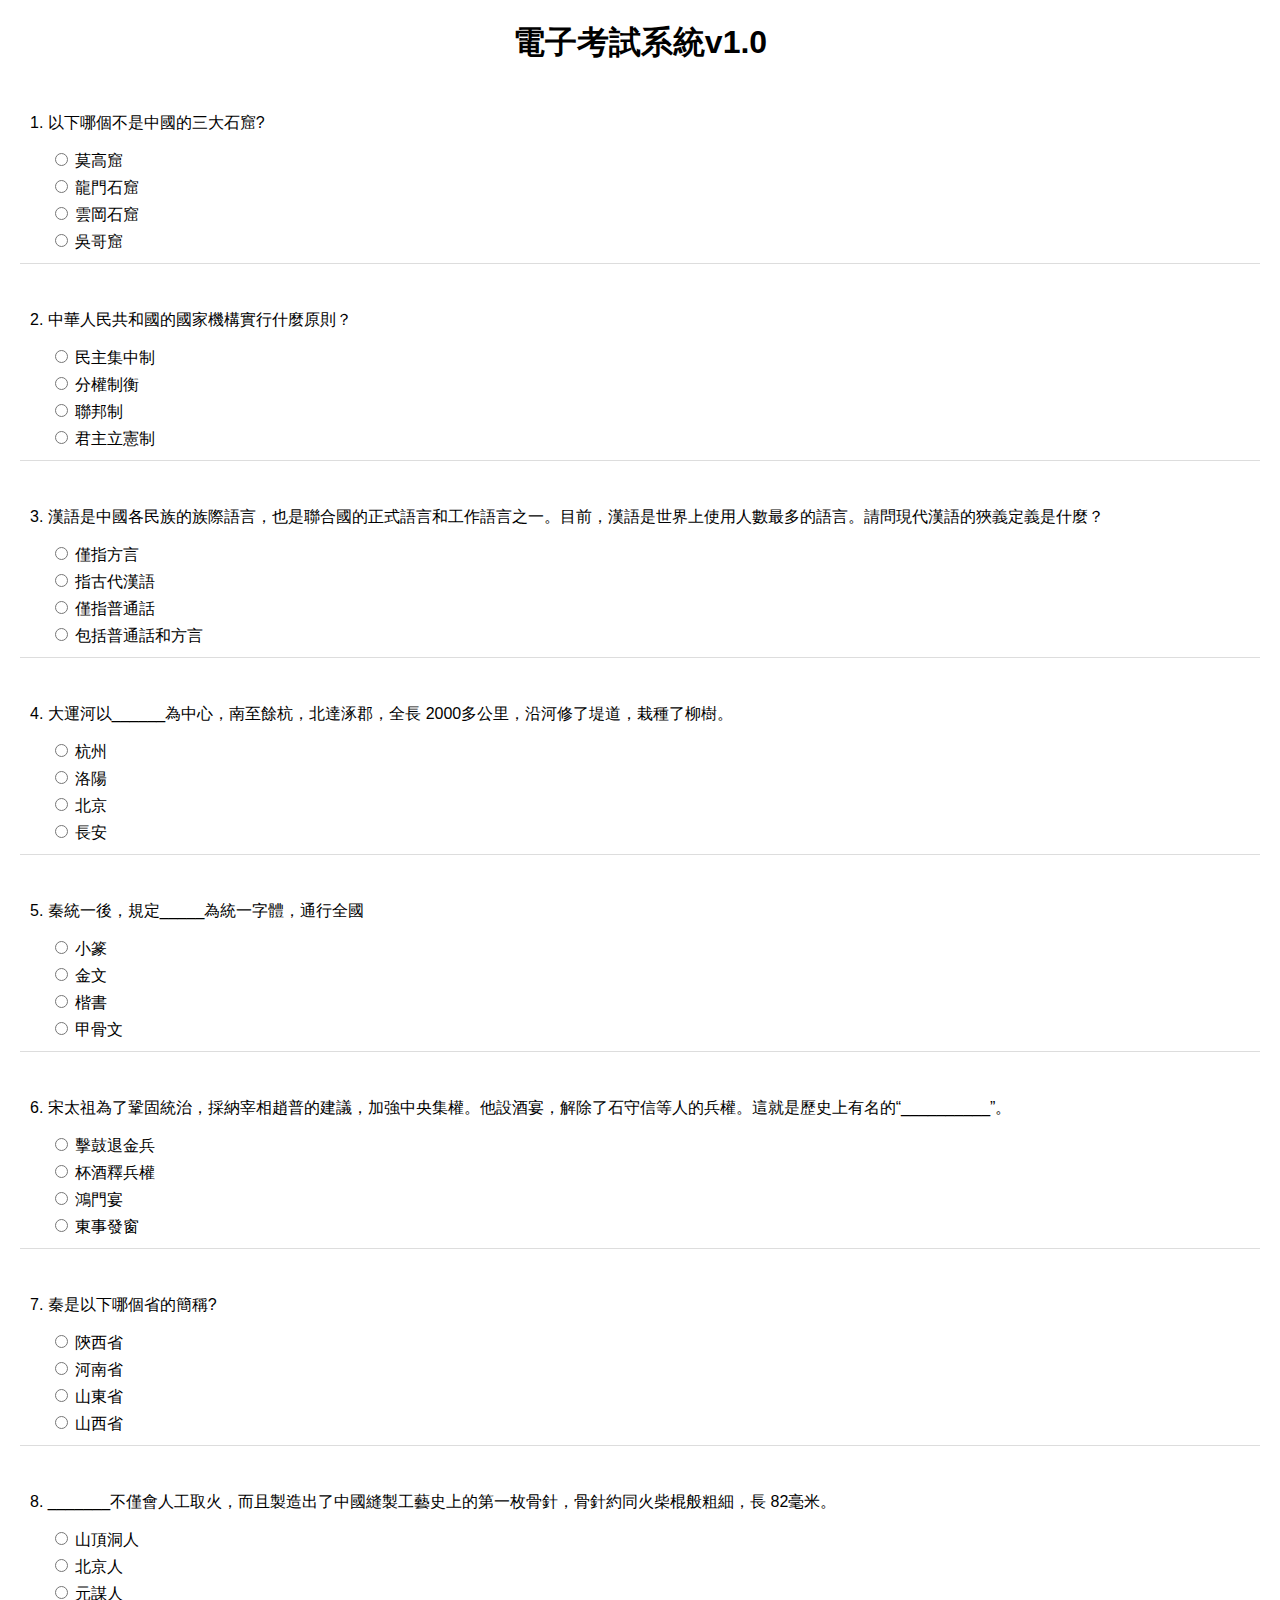
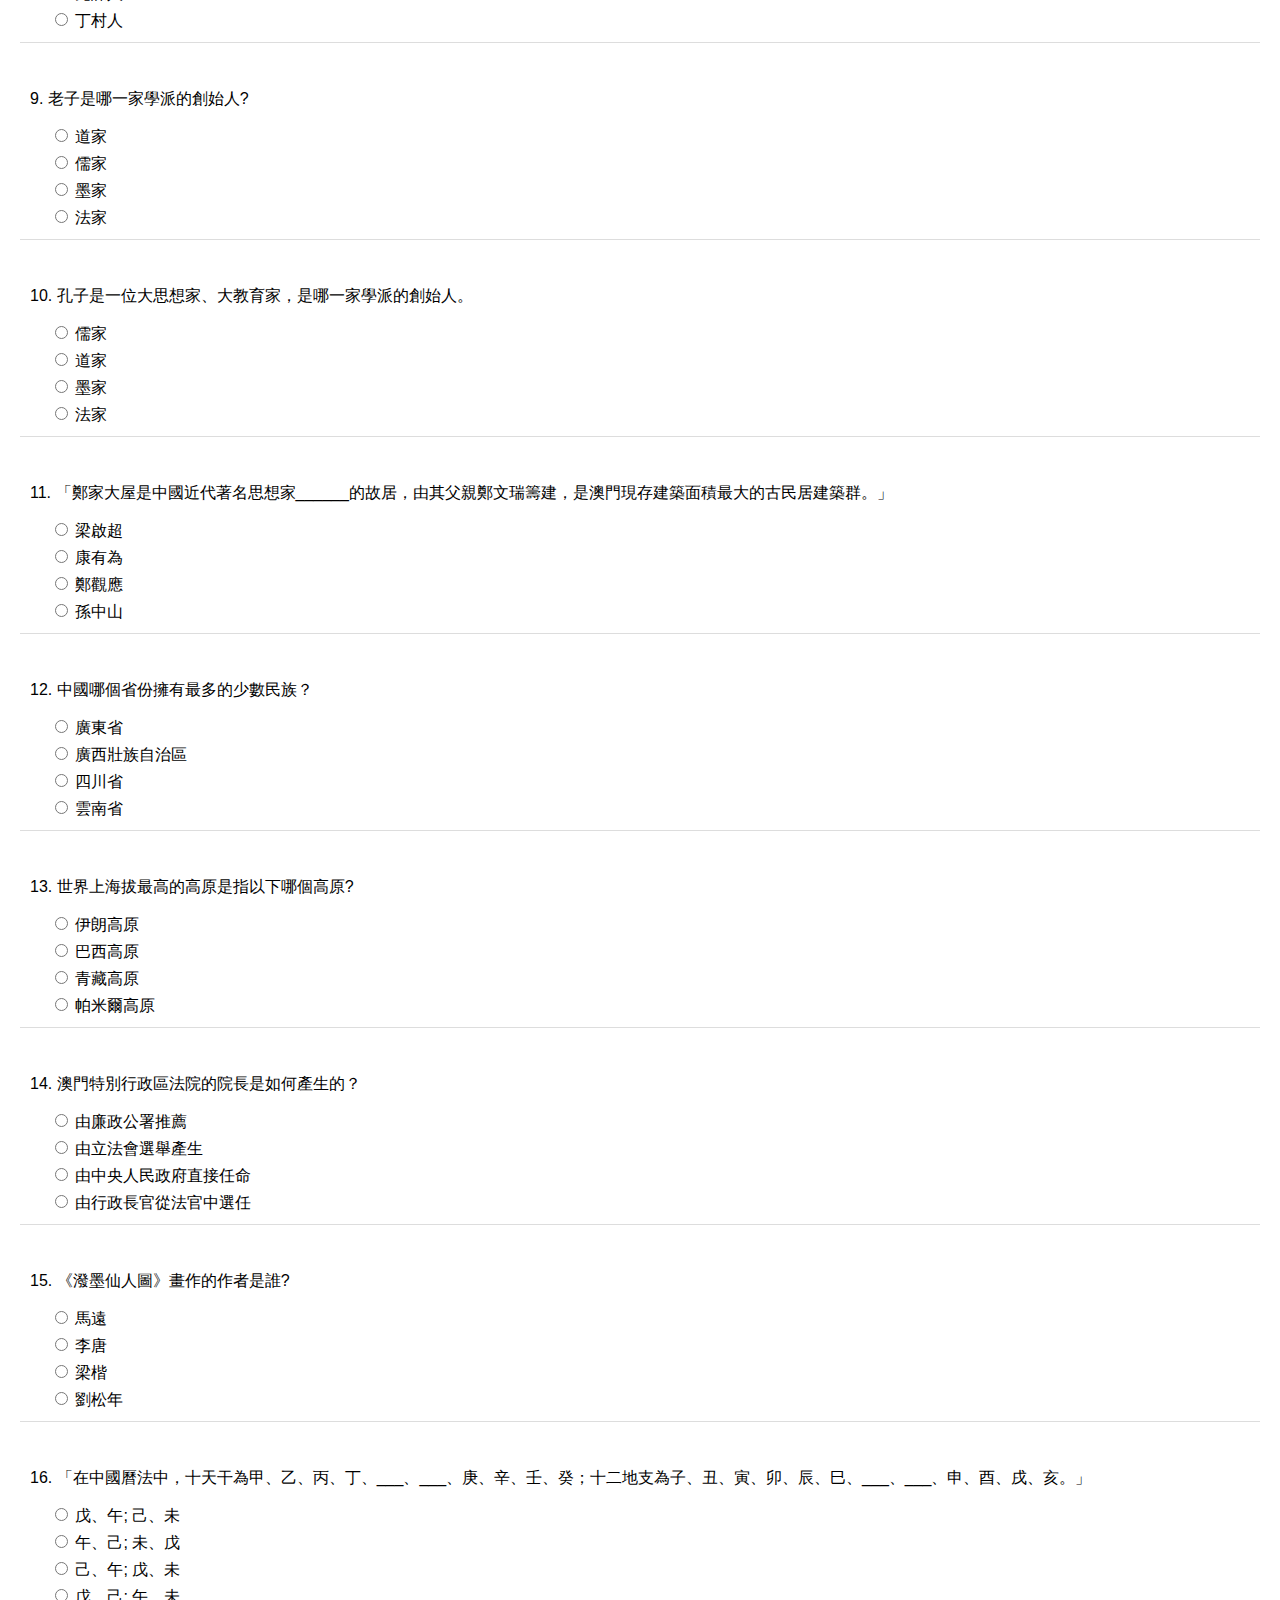
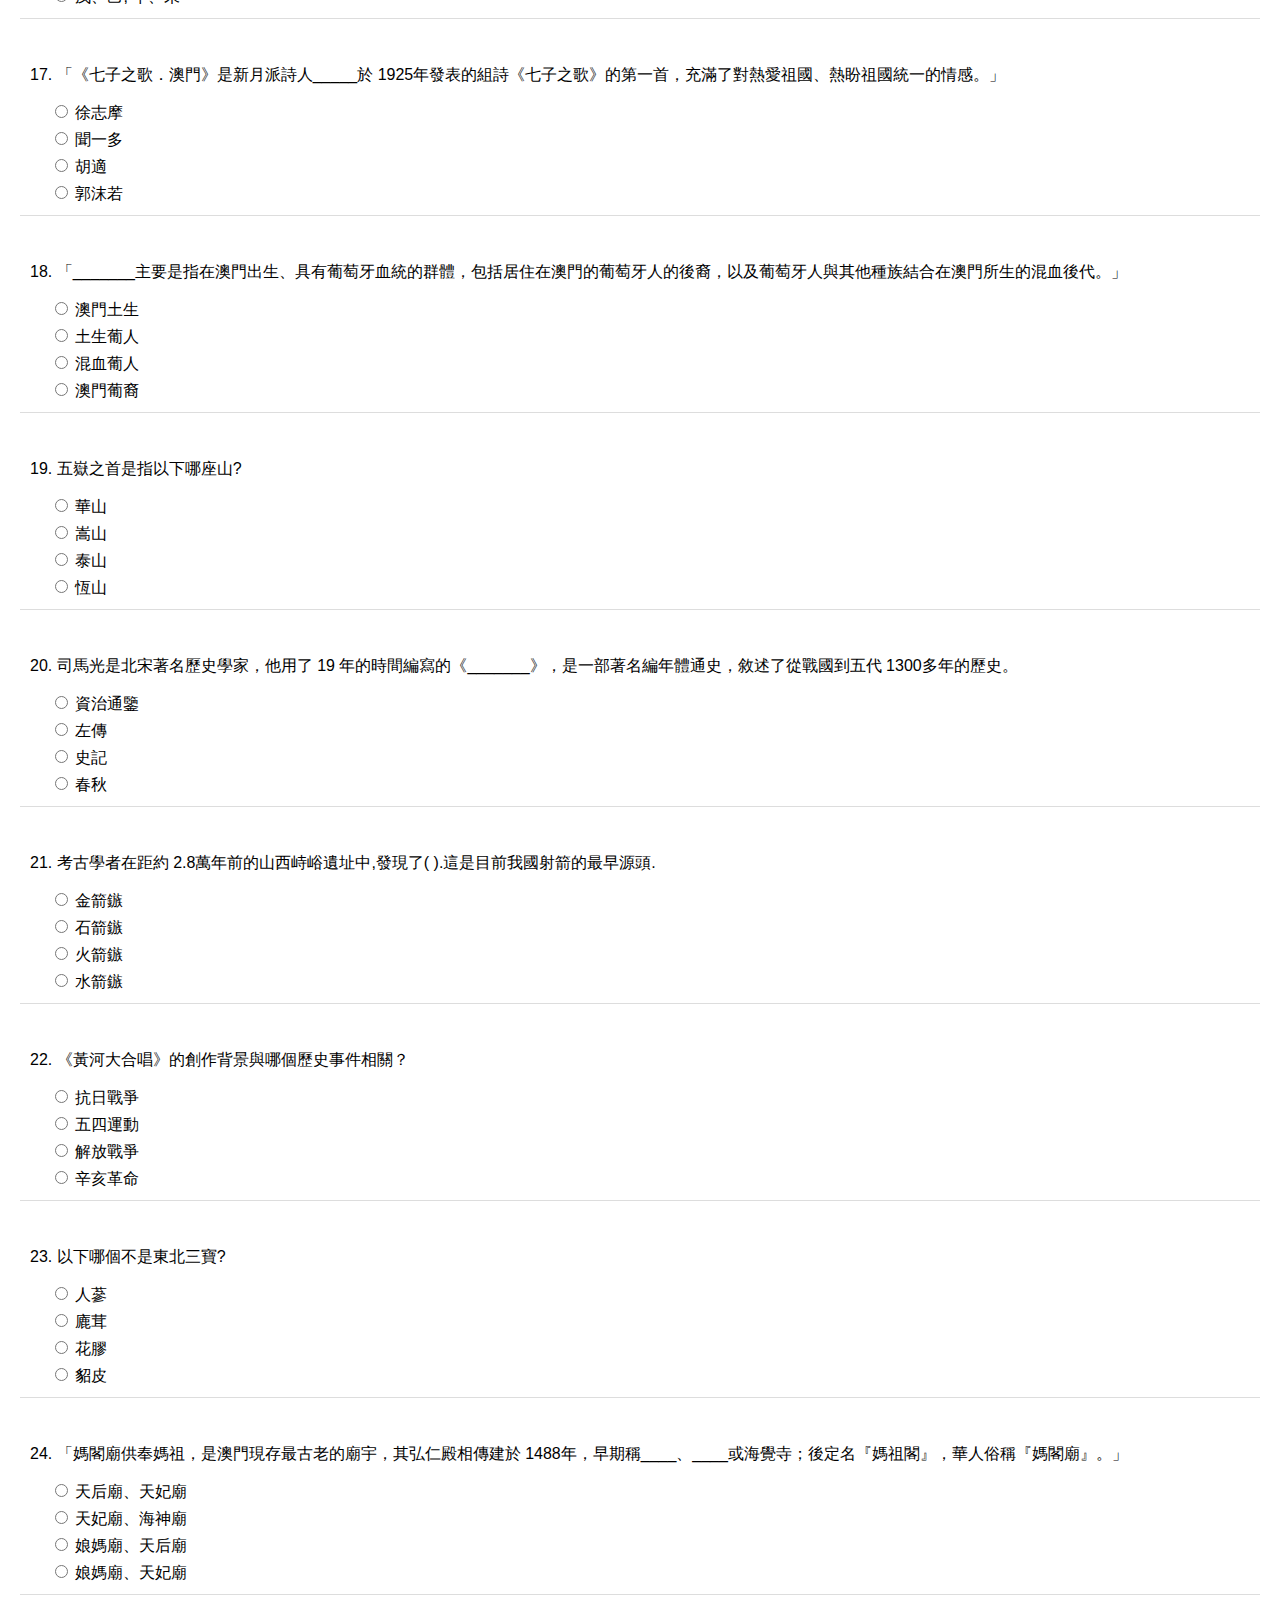
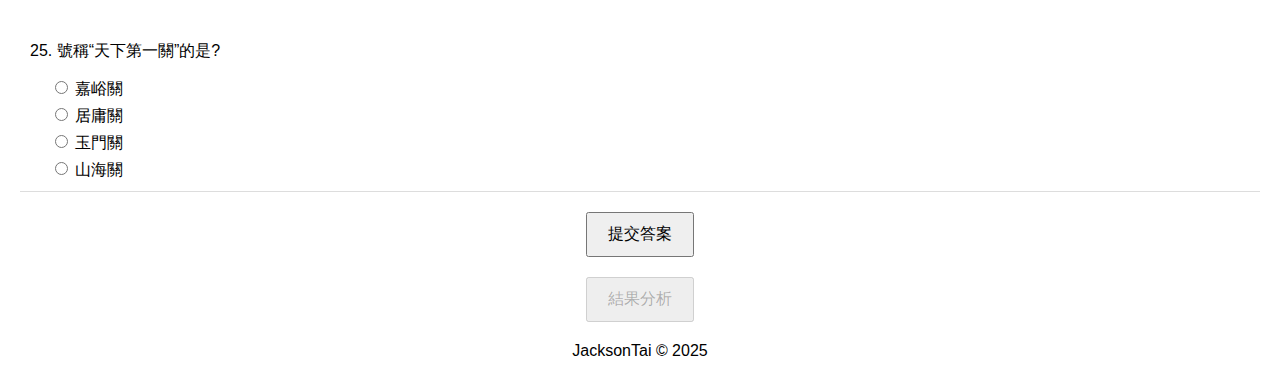
==== commit 7a05f337: "Update Chinese-1.html" ====
--- a/Chinese-1.html
+++ b/Chinese-1.html
@@ -50,10 +50,10 @@
   </style>
 </head>
 <body>
-  <h1>電子考試系統</h1>
+  <h1>電子考試系統v1.0</h1>
   <div id="exam-container"></div>
   <button id="submit-btn">提交答案</button>
-  <button id="analysis-btn" disabled>查看解析</button>
+  <button id="analysis-btn" disabled>結果分析</button>
   <div id="result"></div>
 
   <script>
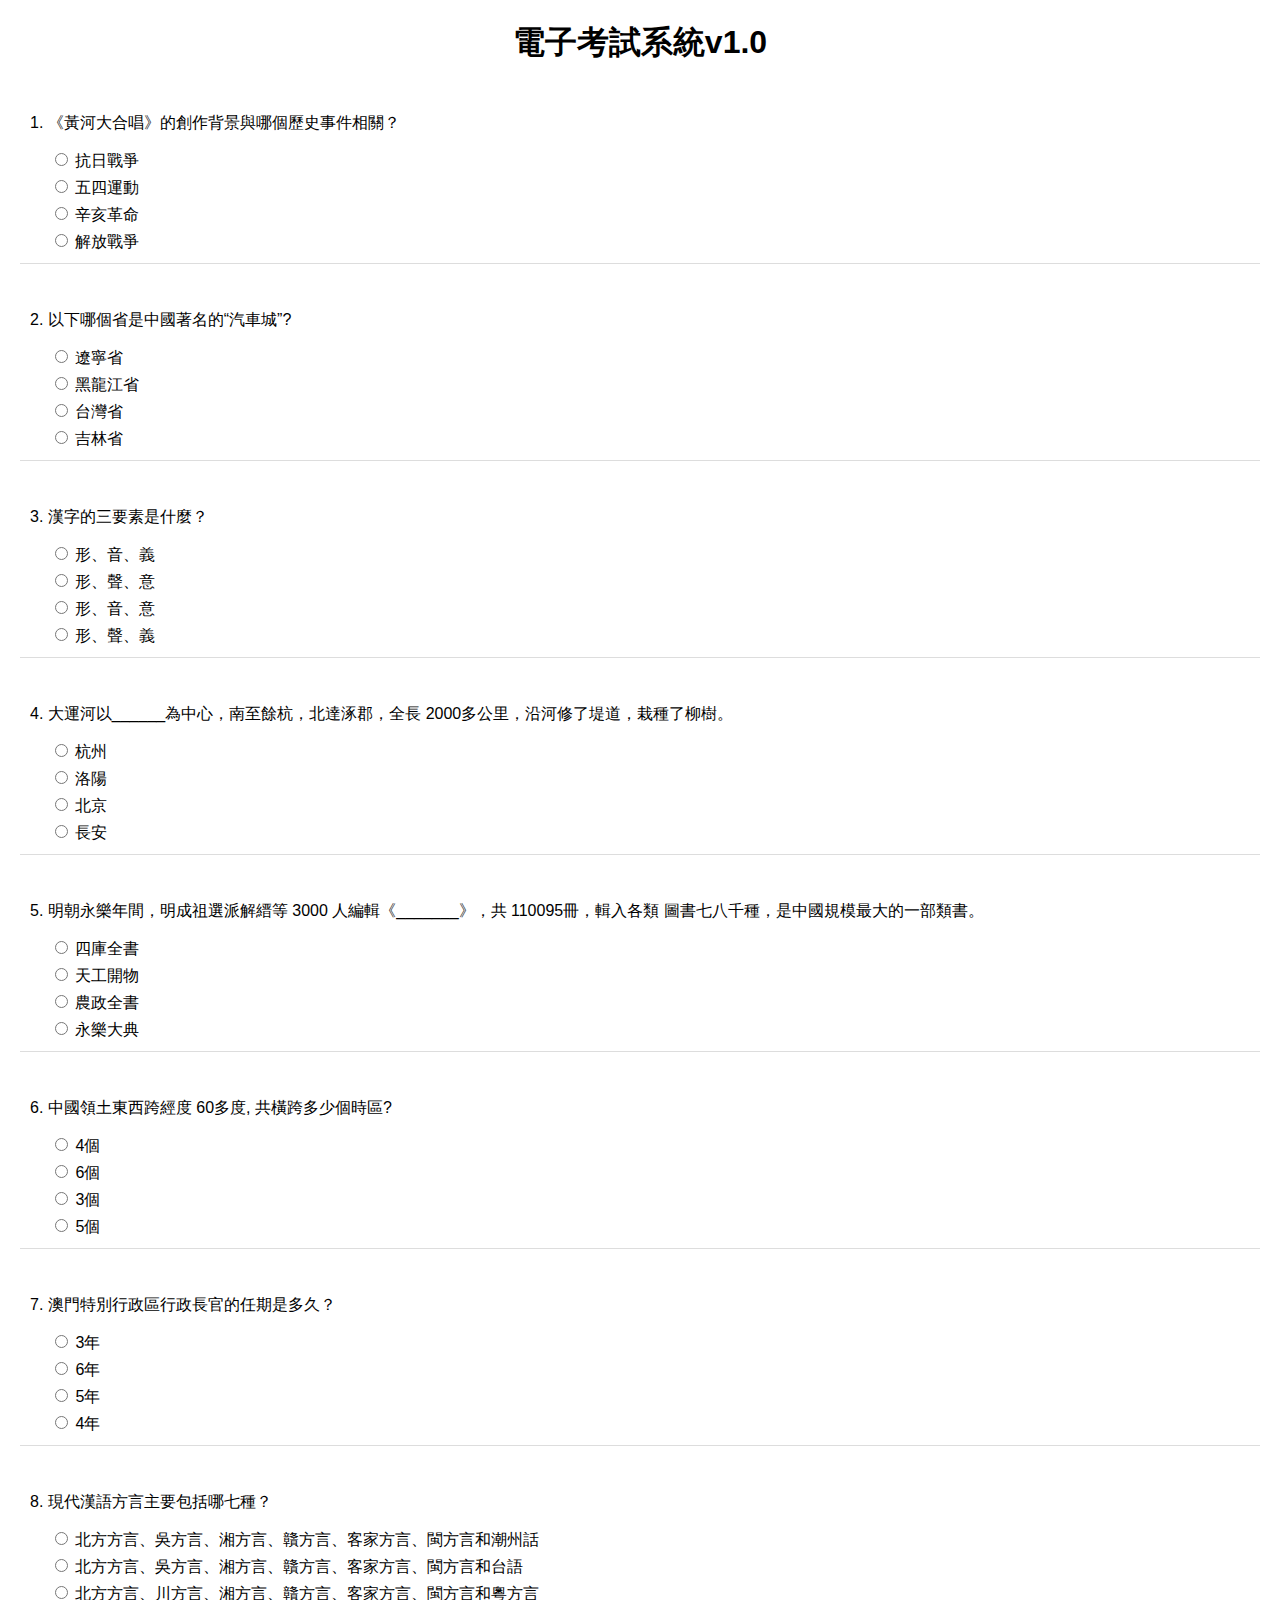
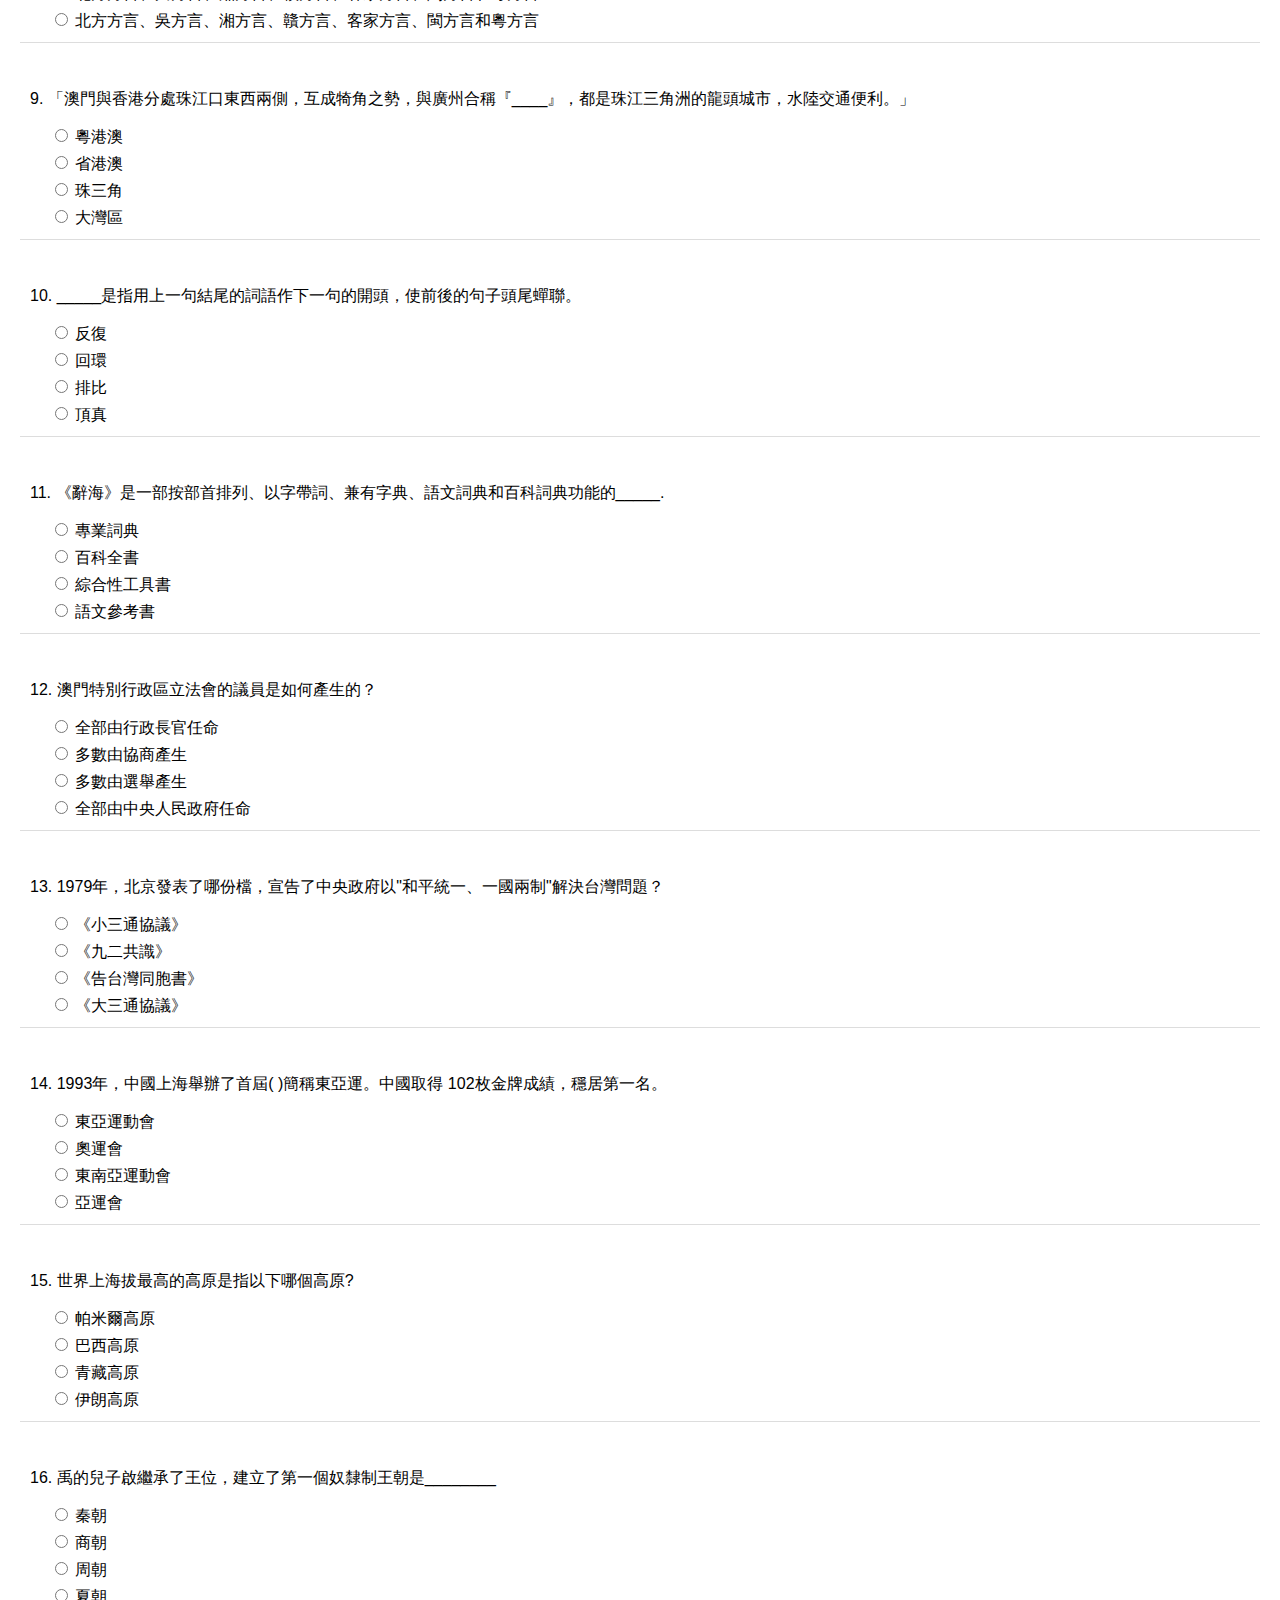
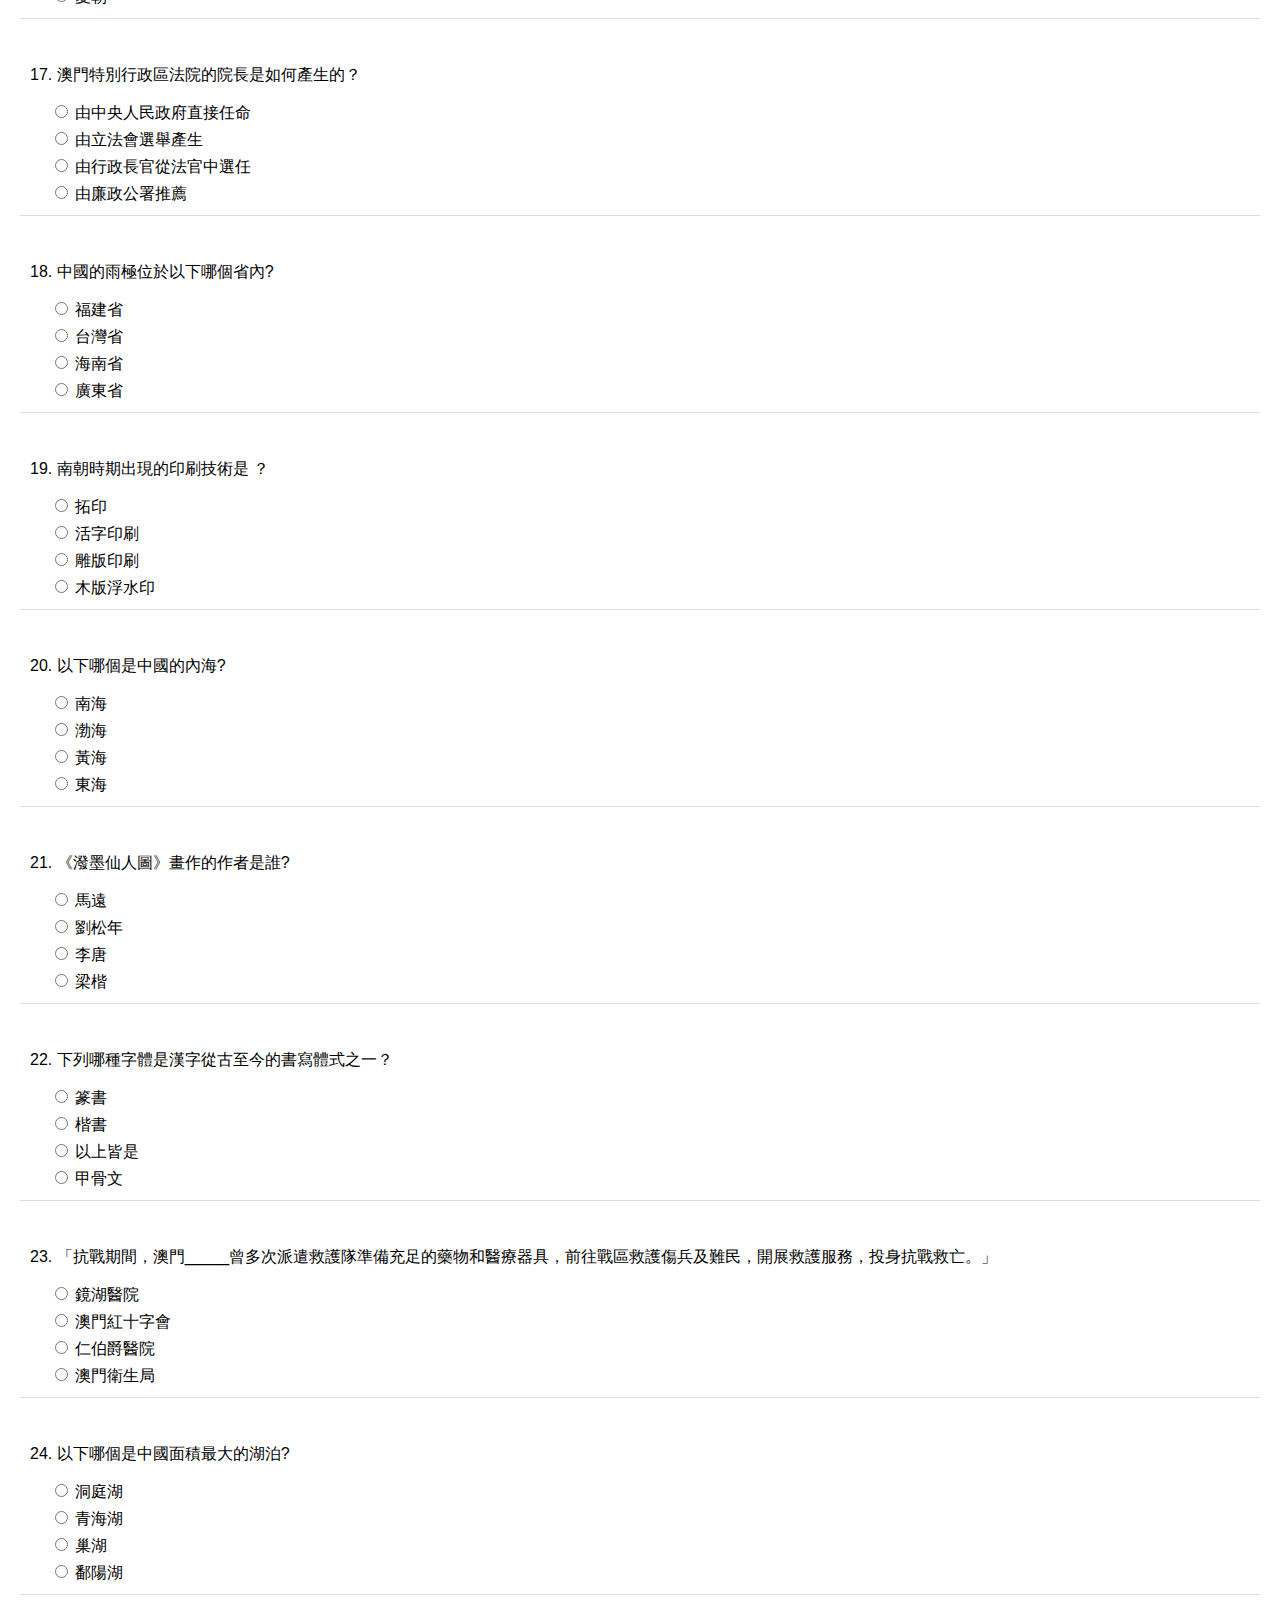
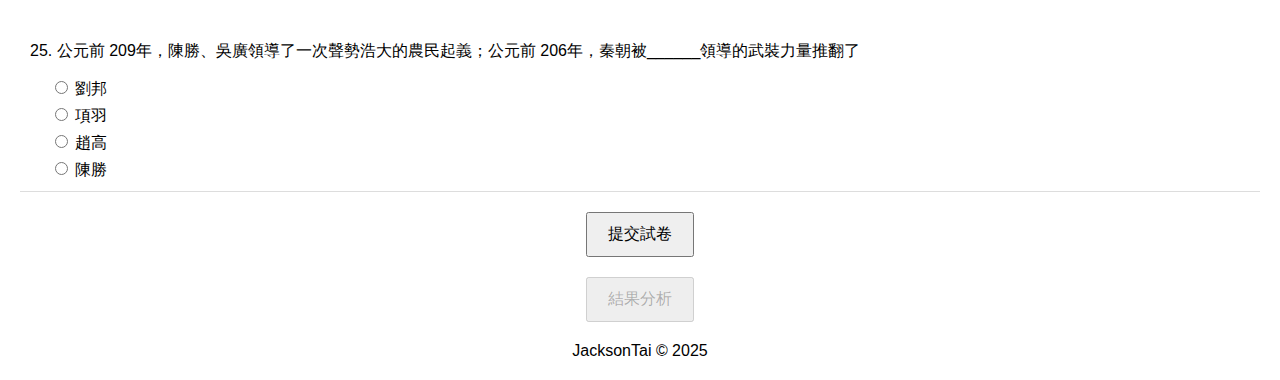
==== commit 563fc717: "Update Chinese-1.html" ====
--- a/Chinese-1.html
+++ b/Chinese-1.html
@@ -52,7 +52,7 @@
 <body>
   <h1>電子考試系統v1.0</h1>
   <div id="exam-container"></div>
-  <button id="submit-btn">提交答案</button>
+  <button id="submit-btn">提交試卷</button>
   <button id="analysis-btn" disabled>結果分析</button>
   <div id="result"></div>
 
